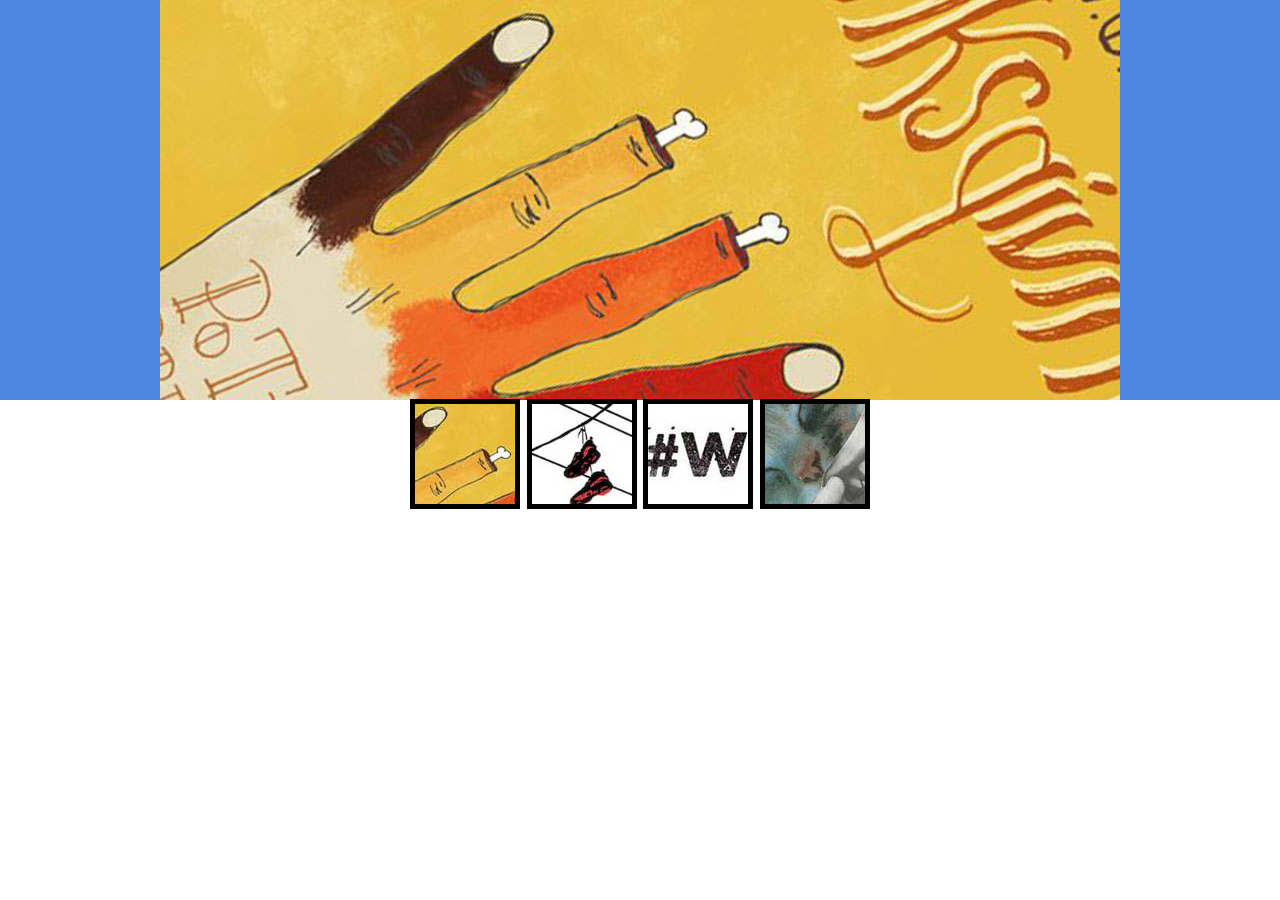
==== index.html @ 89fc1488 "intro" ====
<!doctype html>
<html lang="en">
<head>
  <meta charset="UTF-8" />
  <title>Your Website</title>
	
 <link rel="icon" href="favicon.ico">	
 
  <link rel="stylesheet" href="css/normalize.css">				
  <link rel="stylesheet" href="css/gallery.css">	 
  <link rel="stylesheet" href="css/styles.css">	
	
</head>
<body>
	
	<div class="container showgrid">
		
		<!-- Your Content -->
		<div class="gallery items-4">
			  <div id="item-1" class="control-operator"></div>
			  <div id="item-2" class="control-operator"></div>
			  <div id="item-3" class="control-operator"></div>
			  <div id="item-4" class="control-operator"></div>

			  <figure class="item">
			    <img src="img/1.jpg" alt="">
			  </figure>

			  <figure class="item">
			    <img src="img/2.jpg" alt="">
			  </figure>

			  <figure class="item">
			    <img src="img/3.jpg" alt="">
			  </figure>

			  <figure class="item">
			    <img src="img/4.jpg" alt="">
			  </figure>

			  <div class="controls">
			    <a href="#item-1" class="control-button">
			    	<img src="img/1-thumb.jpg" alt="">
			    </a>
			    <a href="#item-2" class="control-button">
			    	<img src="img/2-thumb.jpg" alt="">
			    </a>
			    <a href="#item-3" class="control-button">
					<img src="img/3-thumb.jpg" alt="">
			    </a>
			    <a href="#item-4" class="control-button">
					<img src="img/4-thumb.jpg" alt="">
			    </a>
			  </div>
			</div>

		<!-- Clearfix -->
		<div class="clear"></div>

	</div>
	
  
</body>
</html>
---- css/gallery.css ----
.gallery .control-operator:target ~ .controls .control-button {
  color: #ccc;
  color: rgba(255, 255, 255, 0.4);
}

.gallery .control-button:first-of-type, .items-2 .control-operator:nth-of-type(1):target ~ .controls .control-button:nth-of-type(1), .items-2 .control-operator:nth-of-type(2):target ~ .controls .control-button:nth-of-type(2), .items-3 .control-operator:nth-of-type(1):target ~ .controls .control-button:nth-of-type(1), .items-3 .control-operator:nth-of-type(2):target ~ .controls .control-button:nth-of-type(2), .items-3 .control-operator:nth-of-type(3):target ~ .controls .control-button:nth-of-type(3), .items-4 .control-operator:nth-of-type(1):target ~ .controls .control-button:nth-of-type(1), .items-4 .control-operator:nth-of-type(2):target ~ .controls .control-button:nth-of-type(2), .items-4 .control-operator:nth-of-type(3):target ~ .controls .control-button:nth-of-type(3), .items-4 .control-operator:nth-of-type(4):target ~ .controls .control-button:nth-of-type(4), .items-5 .control-operator:nth-of-type(1):target ~ .controls .control-button:nth-of-type(1), .items-5 .control-operator:nth-of-type(2):target ~ .controls .control-button:nth-of-type(2), .items-5 .control-operator:nth-of-type(3):target ~ .controls .control-button:nth-of-type(3), .items-5 .control-operator:nth-of-type(4):target ~ .controls .control-button:nth-of-type(4), .items-5 .control-operator:nth-of-type(5):target ~ .controls .control-button:nth-of-type(5) {
  color: white;
  color: rgba(255, 255, 255, 0.8);
}

.gallery .item:first-of-type {
  position: static;
  opacity: 1;
}
.gallery .item {
  position: absolute;
  top: 0;
  left: 0;
  width: 100%;
  height: 100%;
  opacity: 0;
  transition: opacity .5s;
}
.gallery .control-operator {
  display: none;
}
.gallery .control-operator:target ~ .item {
  pointer-events: none;
  opacity: 0;
  animation: none;
}
.gallery .control-operator:target ~ .controls .control-button {
  animation: none;
}

@keyframes controlAnimation-2 {
  0% {
    color: #ccc;
    color: rgba(255, 255, 255, 0.4);
  }

  14.3%,
  50% {
    color: white;
    color: rgba(255, 255, 255, 0.8);
  }

  64.3%,
  100% {
    color: #ccc;
    color: rgba(255, 255, 255, 0.4);
  }
}

@keyframes galleryAnimation-2 {
  0% {
    opacity: 0;
  }

  14.3%,
  50% {
    opacity: 1;
  }

  64.3%,
  100% {
    opacity: 0;
  }
}

.items-2.autoplay .control-button {
  animation: controlAnimation-2 14s infinite;
}
.items-2.autoplay .item {
  animation: galleryAnimation-2 14s infinite;
}
.items-2 .control-operator:nth-of-type(1):target ~ .item:nth-of-type(1) {
  pointer-events: auto;
  opacity: 1;
}
.items-2 .control-button:nth-of-type(1),
.items-2 .item:nth-of-type(1) {
  animation-delay: -2s;
}
.items-2 .control-operator:nth-of-type(2):target ~ .item:nth-of-type(2) {
  pointer-events: auto;
  opacity: 1;
}
.items-2 .control-button:nth-of-type(2),
.items-2 .item:nth-of-type(2) {
  animation-delay: 5s;
}

@keyframes controlAnimation-3 {
  0% {
    color: #ccc;
    color: rgba(255, 255, 255, 0.4);
  }

  9.5%,
  33.3% {
    color: white;
    color: rgba(255, 255, 255, 0.8);
  }

  42.9%,
  100% {
    color: #ccc;
    color: rgba(255, 255, 255, 0.4);
  }
}

@keyframes galleryAnimation-3 {
  0% {
    opacity: 0;
  }

  9.5%,
  33.3% {
    opacity: 1;
  }

  42.9%,
  100% {
    opacity: 0;
  }
}

.items-3.autoplay .control-button {
  animation: controlAnimation-3 21s infinite;
}
.items-3.autoplay .item {
  animation: galleryAnimation-3 21s infinite;
}
.items-3 .control-operator:nth-of-type(1):target ~ .item:nth-of-type(1) {
  pointer-events: auto;
  opacity: 1;
}
.items-3 .control-button:nth-of-type(1),
.items-3 .item:nth-of-type(1) {
  animation-delay: -2s;
}
.items-3 .control-operator:nth-of-type(2):target ~ .item:nth-of-type(2) {
  pointer-events: auto;
  opacity: 1;
}
.items-3 .control-button:nth-of-type(2),
.items-3 .item:nth-of-type(2) {
  animation-delay: 5s;
}
.items-3 .control-operator:nth-of-type(3):target ~ .item:nth-of-type(3) {
  pointer-events: auto;
  opacity: 1;
}
.items-3 .control-button:nth-of-type(3),
.items-3 .item:nth-of-type(3) {
  animation-delay: 12s;
}

@keyframes controlAnimation-4 {
  0% {
    color: #ccc;
    color: rgba(255, 255, 255, 0.4);
  }

  7.1%,
  25% {
    color: white;
    color: rgba(255, 255, 255, 0.8);
  }

  32.1%,
  100% {
    color: #ccc;
    color: rgba(255, 255, 255, 0.4);
  }
}

@keyframes galleryAnimation-4 {
  0% {
    opacity: 0;
  }

  7.1%,
  25% {
    opacity: 1;
  }

  32.1%,
  100% {
    opacity: 0;
  }
}

.items-4.autoplay .control-button {
  animation: controlAnimation-4 28s infinite;
}
.items-4.autoplay .item {
  animation: galleryAnimation-4 28s infinite;
}
.items-4 .control-operator:nth-of-type(1):target ~ .item:nth-of-type(1) {
  pointer-events: auto;
  opacity: 1;
}
.items-4 .control-button:nth-of-type(1),
.items-4 .item:nth-of-type(1) {
  animation-delay: -2s;
}
.items-4 .control-operator:nth-of-type(2):target ~ .item:nth-of-type(2) {
  pointer-events: auto;
  opacity: 1;
}
.items-4 .control-button:nth-of-type(2),
.items-4 .item:nth-of-type(2) {
  animation-delay: 5s;
}
.items-4 .control-operator:nth-of-type(3):target ~ .item:nth-of-type(3) {
  pointer-events: auto;
  opacity: 1;
}
.items-4 .control-button:nth-of-type(3),
.items-4 .item:nth-of-type(3) {
  animation-delay: 12s;
}
.items-4 .control-operator:nth-of-type(4):target ~ .item:nth-of-type(4) {
  pointer-events: auto;
  opacity: 1;
}
.items-4 .control-button:nth-of-type(4),
.items-4 .item:nth-of-type(4) {
  animation-delay: 19s;
}

@keyframes controlAnimation-5 {
  0% {
    color: #ccc;
    color: rgba(255, 255, 255, 0.4);
  }

  5.7%,
  20% {
    color: white;
    color: rgba(255, 255, 255, 0.8);
  }

  25.7%,
  100% {
    color: #ccc;
    color: rgba(255, 255, 255, 0.4);
  }
}

@keyframes galleryAnimation-5 {
  0% {
    opacity: 0;
  }

  5.7%,
  20% {
    opacity: 1;
  }

  25.7%,
  100% {
    opacity: 0;
  }
}

.items-5.autoplay .control-button {
  animation: controlAnimation-5 35s infinite;
}
.items-5.autoplay .item {
  animation: galleryAnimation-5 35s infinite;
}
.items-5 .control-operator:nth-of-type(1):target ~ .item:nth-of-type(1) {
  pointer-events: auto;
  opacity: 1;
}
.items-5 .control-button:nth-of-type(1),
.items-5 .item:nth-of-type(1) {
  animation-delay: -2s;
}
.items-5 .control-operator:nth-of-type(2):target ~ .item:nth-of-type(2) {
  pointer-events: auto;
  opacity: 1;
}
.items-5 .control-button:nth-of-type(2),
.items-5 .item:nth-of-type(2) {
  animation-delay: 5s;
}
.items-5 .control-operator:nth-of-type(3):target ~ .item:nth-of-type(3) {
  pointer-events: auto;
  opacity: 1;
}
.items-5 .control-button:nth-of-type(3),
.items-5 .item:nth-of-type(3) {
  animation-delay: 12s;
}
.items-5 .control-operator:nth-of-type(4):target ~ .item:nth-of-type(4) {
  pointer-events: auto;
  opacity: 1;
}
.items-5 .control-button:nth-of-type(4),
.items-5 .item:nth-of-type(4) {
  animation-delay: 19s;
}
.items-5 .control-operator:nth-of-type(5):target ~ .item:nth-of-type(5) {
  pointer-events: auto;
  opacity: 1;
}
.items-5 .control-button:nth-of-type(5),
.items-5 .item:nth-of-type(5) {
  animation-delay: 26s;
}
---- css/styles.css ----
/* Your Website Styles */



/* Gallery Stying */
.gallery .control-button {
  color: #ccc;
  color: rgba(255, 255, 255, 0.4);
}

.gallery .control-button:hover {
  color: white;
  color: rgba(255, 255, 255, 0.8);
}

/*
	Theme controls how everything looks in Gallery CSS.
*/
.gallery {
  position: relative;
}
.gallery .item {
  height: 400px;
  overflow: hidden;
  text-align: center;
  background: #4d87e2;
}
.gallery .controls {
  position: absolute;
  bottom: -120px;
  width: 100%;
  text-align: center;
}

.gallery .controls img {
  border: 5px solid #000;
}

.gallery .control-button {
  display: inline-block;
  margin: 0 .02em;
  font-size: 3em;
  text-align: center;
  text-decoration: none;
  transition: color .1s;
}


/* Show Grid */
.showgrid {
	background: url("../img/grid-bg.png") repeat-y;
}
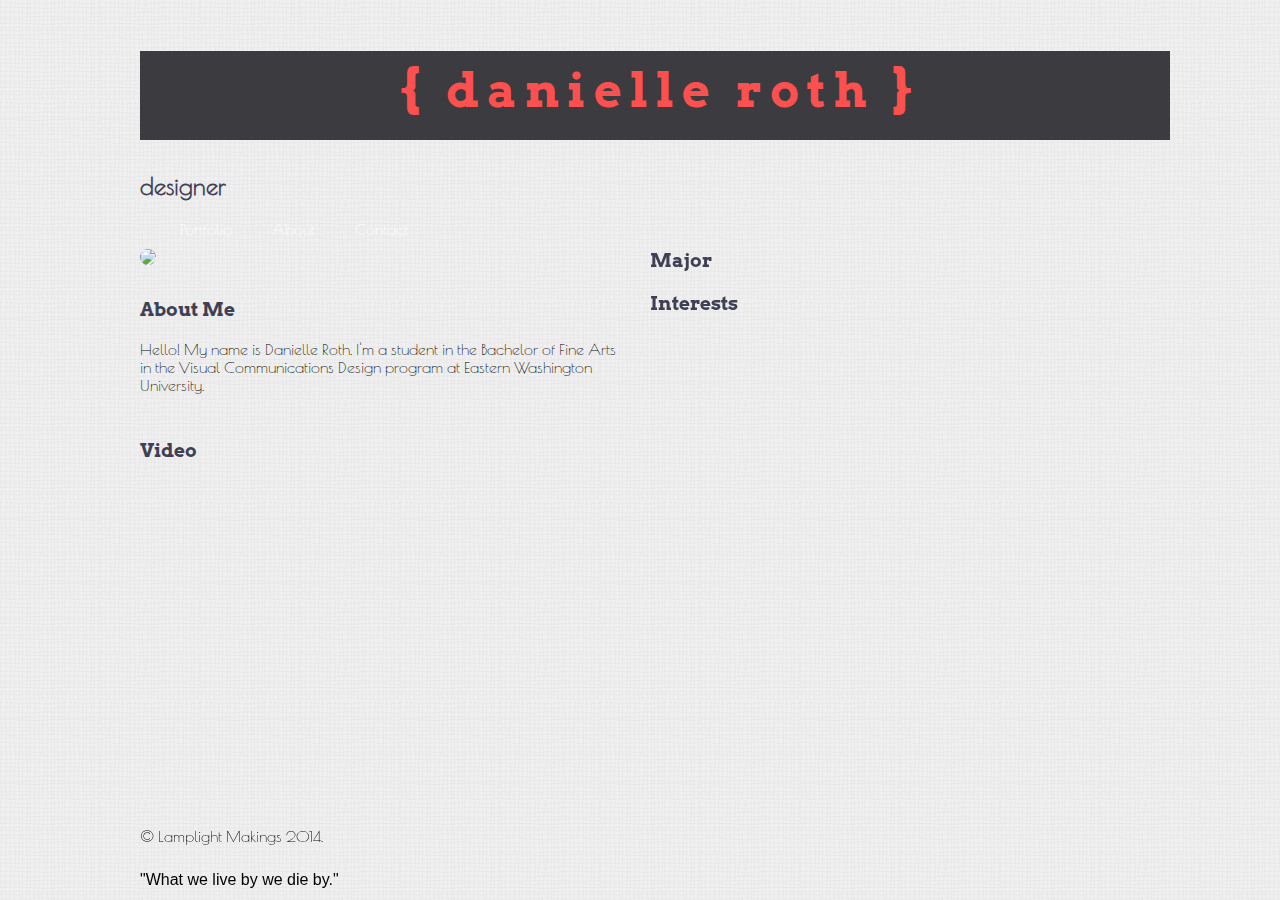
==== commit 03029e8e: "change1" ====
--- a/index.html
+++ b/index.html
@@ -2,63 +2,74 @@
 <html lang="en">
 <head>
   <meta charset="UTF-8" />
-  <title>Your Website</title>
+  <title>DDR | Lamplight Makings</title>
 	
  <link rel="icon" href="favicon.ico">	
  
-  <link rel="stylesheet" href="css/normalize.css">				
-  <link rel="stylesheet" href="css/gallery.css">	 
-  <link rel="stylesheet" href="css/styles.css">	
+  	<link rel="stylesheet" href="css/normalize.css">
+ 	<link rel="stylesheet" href="css/grid.css">	
+	<link rel="stylesheet" href="css/styles.css">	
+	<link href='http://fonts.googleapis.com/css?family=Arvo' rel='stylesheet' type='text/css'>	
+	<link href='http://fonts.googleapis.com/css?family=Poiret+One' rel='stylesheet' type='text/css'>
 	
 </head>
 <body>
-	
-	<div class="container showgrid">
-		
-		<!-- Your Content -->
-		<div class="gallery items-4">
-			  <div id="item-1" class="control-operator"></div>
-			  <div id="item-2" class="control-operator"></div>
-			  <div id="item-3" class="control-operator"></div>
-			  <div id="item-4" class="control-operator"></div>
+	<!-- No Content Before -->
+<div class="container">
+		<div class="grid_12">
+			<a href="index.html">
+				<h1>{   danielle roth   }</h1>
+				<h2>designer</h2>
+			</a>
+			<nav>
+				<ul>
+				    <li><a href="index.html">Portfolio</a></li>
+				    <li><a href="about">About</a></li>
+				    <li><a href="contact.html">Contact</a></li>
+				</ul>
+			</nav>
+		</div>
 
-			  <figure class="item">
-			    <img src="img/1.jpg" alt="">
-			  </figure>
+		<div class="grid_6">
+			<img src="img/034.jpg">
+		</div>
 
-			  <figure class="item">
-			    <img src="img/2.jpg" alt="">
-			  </figure>
+<div class="grid_6">
+	<h3>About Me</h3>
+	<p>Hello! My name is Danielle Roth. I'm a student in the Bachelor of Fine Arts in the Visual Communications Design program at Eastern Washington University. </p>
+</div>
+	<h3>Major</h3>
+	<h3>Interests</h3>
 
-			  <figure class="item">
-			    <img src="img/3.jpg" alt="">
-			  </figure>
+			<!-- 2nd Column -->
+			<div class="grid_6 omega">
+			
+		</div>
 
-			  <figure class="item">
-			    <img src="img/4.jpg" alt="">
-			  </figure>
-
-			  <div class="controls">
-			    <a href="#item-1" class="control-button">
-			    	<img src="img/1-thumb.jpg" alt="">
-			    </a>
-			    <a href="#item-2" class="control-button">
-			    	<img src="img/2-thumb.jpg" alt="">
-			    </a>
-			    <a href="#item-3" class="control-button">
-					<img src="img/3-thumb.jpg" alt="">
-			    </a>
-			    <a href="#item-4" class="control-button">
-					<img src="img/4-thumb.jpg" alt="">
-			    </a>
-			  </div>
-			</div>
-
-		<!-- Clearfix -->
-		<div class="clear"></div>
+	<!-- Second Row, 1st Column -->
+	<div class="grid_4 alpha" id="map">
 
 	</div>
+
+	<!-- Second Row, 2nd Column -->
+	<div class="grid_6">
+	<h3>Video</h3>
+	<iframe width="100%" height="315" src="http://www.youtube.com/embed/JVQ_gAVNEpk" frameborder="0" allowfullscreen></iframe>
+	</div>
+
+	<footer class="grid_12 alpha"> 
+		<p> &copy; Lamplight Makings 2014.</p> 
+		</footer>
+
+
+	<!-- No Content After -->
+			<!-- Clearfix -->
+			<div class="clear"></div>
+
+<div>"What we live by we die by."</div>
+
+</div>
 	
   
 </body>
-</html>
+</html>--- a/css/grid.css
+++ b/css/grid.css
@@ -0,0 +1,48 @@
+/*
+ Width: 1000px
+ # Columns : 12 
+ Column width: 65px
+ Gutter : 20px 
+
+ */
+.grid_1 { width: 65px; }
+.grid_2 { width: 150px; }
+.grid_3 { width: 235px; }
+.grid_4 { width: 320px; }
+.grid_5 { width: 405px; }
+.grid_6 { width: 490px; }
+.grid_7 { width: 575px; }
+.grid_8 { width: 660px; }
+.grid_9 { width: 745px; }
+.grid_10 { width: 830px; }
+.grid_11 { width: 915px; }
+.grid_12 { width: 1000px; }
+
+.grid_1,
+.grid_2,
+.grid_3,
+.grid_4,
+.grid_5,
+.grid_6,
+.grid_7,
+.grid_8,
+.grid_9,
+.grid_10,
+.grid_11,
+.grid_12 {
+	margin: 0 20px 10px 0;
+	float: left;
+	display: block;
+}
+
+.alpha{margin-left:0px;}
+.omega{margin-right:0px;}
+
+.container{
+	width: 1000px; 
+	margin: auto;
+}
+
+
+
+.clear{clear:both;display:block;overflow:hidden;visibility:hidden;width:0;height:0}.clearfix:after{clear:both;content:' ';display:block;font-size:0;line-height:0;visibility:hidden;width:0;height:0}* html .clearfix,*:first-child+html .clearfix{zoom:1}--- a/css/styles.css
+++ b/css/styles.css
@@ -1,52 +1,67 @@
 /* Your Website Styles */
+
+h1	{
+color: #FF5050;
+font-family: 'Arvo', sans-serif;
+width: 100%;
+font-size: 3em;
+margin: 100px orange;
+padding: 10px 10px 20px 20px;
+text-align: center;
+background-color: #3C3C40; 
+letter-spacing: +8px
+}
+
+h2 {
+	text-align: left;
+	font-family: 'Poiret One', sans-serif;
+	color:#404055;
+}
+h3 {
+	text-align: left;
+	font-family: 'Arvo', sans-serif;
+	color: #404055;
+}
+
+p {
+	text-align: left;
+	font-family: 'Poiret One', sans-serif;
+}
+
+nav a {
+	font-family: 'Poiret One', sans-serif;
+}
+
+img	{
+	
+	width: 480px;
+	border-radius: 40px;
+}
+body	{
+background: url(../img/wavegrid.png)
+
+}
+/* Show Grid */
+.showgrid {
+	background: url("../img/grid-bg.png") repeat-y;
+}
+
+a {
+	list-style: none;
+	text-decoration: none;
+	text-align: center;
+	color: #FFFFFF;
+}
+
+ul {
+	margin: 0 0 0 0;
+	list-style: none;
+}
+
+ul li {
+	float: left;
+	margin-right: 40px;
+}
 
 
 
-/* Gallery Stying */
-.gallery .control-button {
-  color: #ccc;
-  color: rgba(255, 255, 255, 0.4);
-}
-
-.gallery .control-button:hover {
-  color: white;
-  color: rgba(255, 255, 255, 0.8);
-}
-
-/*
-	Theme controls how everything looks in Gallery CSS.
-*/
-.gallery {
-  position: relative;
-}
-.gallery .item {
-  height: 400px;
-  overflow: hidden;
-  text-align: center;
-  background: #4d87e2;
-}
-.gallery .controls {
-  position: absolute;
-  bottom: -120px;
-  width: 100%;
-  text-align: center;
-}
-
-.gallery .controls img {
-  border: 5px solid #000;
-}
-
-.gallery .control-button {
-  display: inline-block;
-  margin: 0 .02em;
-  font-size: 3em;
-  text-align: center;
-  text-decoration: none;
-  transition: color .1s;
-}
-
-
-/* Show Grid */
-.showgrid {
-	background: url("../img/grid-bg.png") repeat-y;
-}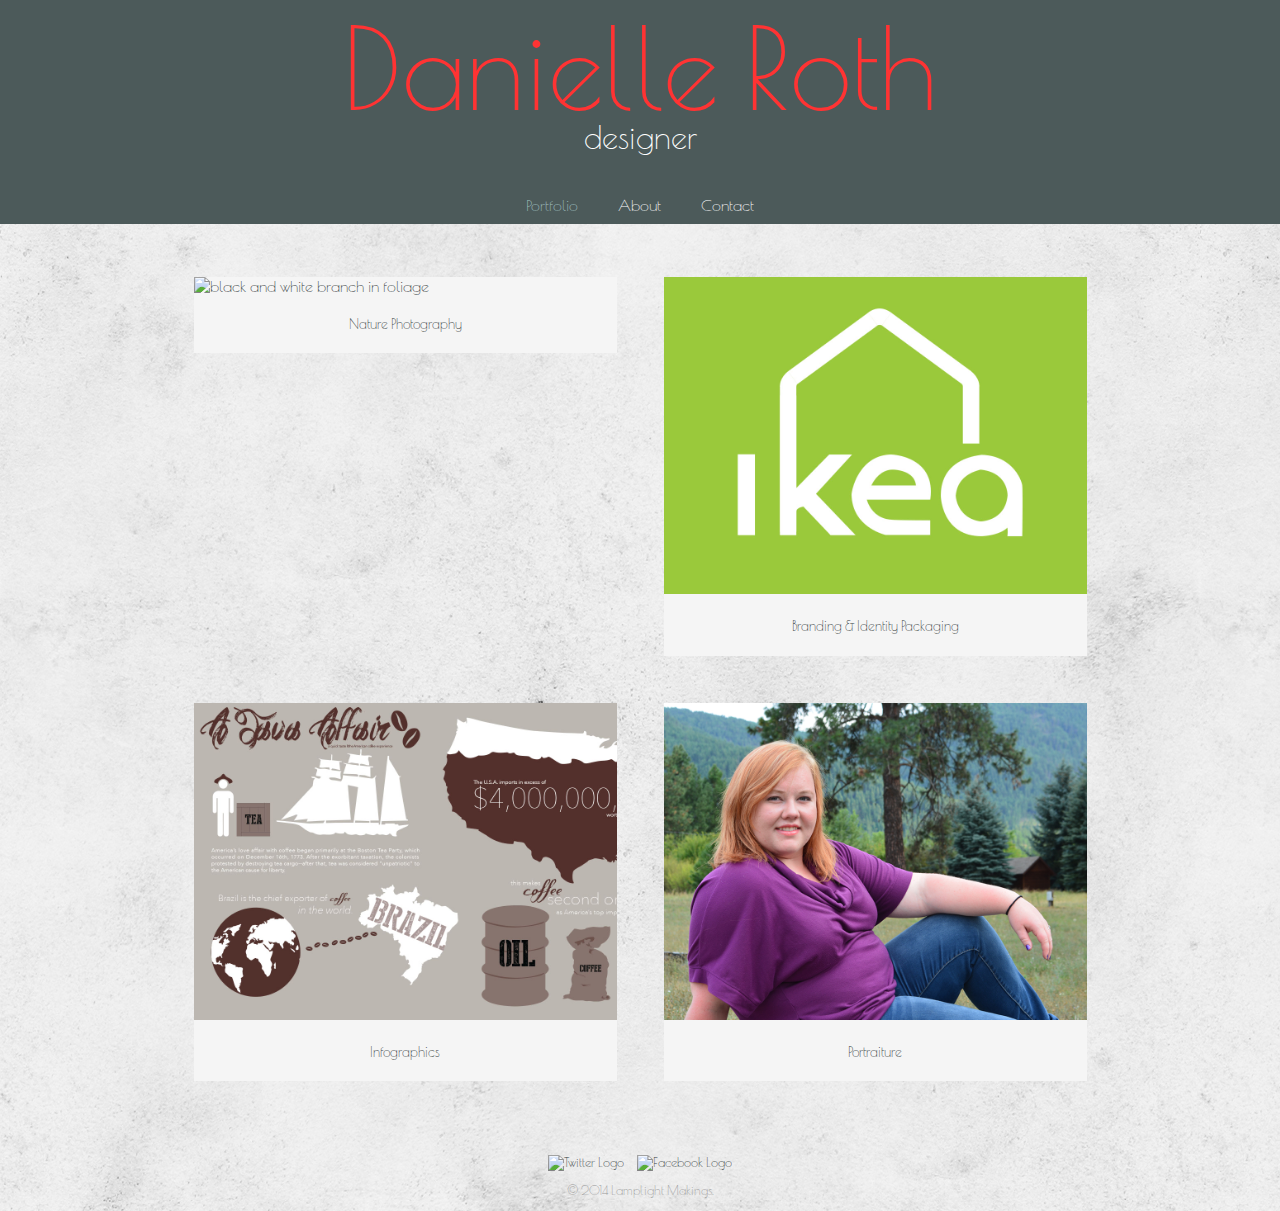
==== commit f0808e8c: "again" ====
--- a/index.html
+++ b/index.html
@@ -1,75 +1,75 @@
-<!doctype html>
-<html lang="en">
-<head>
-  <meta charset="UTF-8" />
-  <title>DDR | Lamplight Makings</title>
-	
- <link rel="icon" href="favicon.ico">	
- 
-  	<link rel="stylesheet" href="css/normalize.css">
- 	<link rel="stylesheet" href="css/grid.css">	
-	<link rel="stylesheet" href="css/styles.css">	
-	<link href='http://fonts.googleapis.com/css?family=Arvo' rel='stylesheet' type='text/css'>	
-	<link href='http://fonts.googleapis.com/css?family=Poiret+One' rel='stylesheet' type='text/css'>
-	
-</head>
-<body>
-	<!-- No Content Before -->
-<div class="container">
-		<div class="grid_12">
-			<a href="index.html">
-				<h1>{   danielle roth   }</h1>
-				<h2>designer</h2>
+<!DOCTYPE html>
+<html>
+	<head>
+			<meta charset="utf-8">
+			<title> Danielle Roth | Lamplight Makings </title>
+			<link rel="stylesheet" href="css/normalize.css">
+			<link rel="stylesheet" href="css/styles.css">
+			<link rel="stylesheet" href="css/grid.css">
+			<link href='http://fonts.googleapis.com/css?family=Dancing+Script' rel='stylesheet' type='text/css'>
+			<link href='http://fonts.googleapis.com/css?family=Poiret+One' rel='stylesheet' type='text/css'>
+			<link rel="icon"
+					style="image/png"
+					href="img/favicon.ico">
+	</head>
+
+	<body>
+		<header>
+			<a href="index.html" id="logo">
+				<h1> Danielle Roth </h1>
+				<h2> designer </h2>
 			</a>
 			<nav>
-				<ul>
-				    <li><a href="index.html">Portfolio</a></li>
-				    <li><a href="about">About</a></li>
-				    <li><a href="contact.html">Contact</a></li>
+				<ul id="mainnav">
+					<li> <a href="index.html" class="selected">Portfolio</a></li>
+					<li> <a href="about.html">About</a></li>
+					<li> <a href="contact.html">Contact</a></li>
+
 				</ul>
 			</nav>
-		</div>
+		</header>
 
-		<div class="grid_6">
-			<img src="img/034.jpg">
-		</div>
+<div id="wrapper">
 
-<div class="grid_6">
-	<h3>About Me</h3>
-	<p>Hello! My name is Danielle Roth. I'm a student in the Bachelor of Fine Arts in the Visual Communications Design program at Eastern Washington University. </p>
-</div>
-	<h3>Major</h3>
-	<h3>Interests</h3>
+		<section>
+			<ul id="gallery">
+				<li>
+					<a href="img/pics.png">
+						<img src="img/pics.png" alt="black and white branch in foliage">
+						<p>Nature Photography</p>
+				</li>
 
-			<!-- 2nd Column -->
-			<div class="grid_6 omega">
-			
-		</div>
+				<li>
+					<a href="img/branding.pdf">
+						<img src="img/branding.jpg" alt="Branding">
+						<p>Branding & Identity Packaging</p>
+				<li>
+					<a href="img/infographics.pdf">
+					<img src="img/infographics.jpg" alt="Infographics">
+					<p>Infographics</p>
+				</li>
+				<li>
+					<a href="img/portraits.jpg">
+					<img src="img/portraits.jpg" alt="Portraits">
+					<p>Portraiture</p>
+				</li>
 
-	<!-- Second Row, 1st Column -->
-	<div class="grid_4 alpha" id="map">
-
-	</div>
-
-	<!-- Second Row, 2nd Column -->
-	<div class="grid_6">
-	<h3>Video</h3>
-	<iframe width="100%" height="315" src="http://www.youtube.com/embed/JVQ_gAVNEpk" frameborder="0" allowfullscreen></iframe>
-	</div>
-
-	<footer class="grid_12 alpha"> 
-		<p> &copy; Lamplight Makings 2014.</p> 
+			</ul>
+		</section>
+		<footer>
+			<a href="http://twitter.com/belovedhos223">
+				<img src="img/twitter-wrap.png" alt="Twitter Logo" class="social-icon"> </a>
+			<a href="https://www.facebook.com/rebel.at.heart19">
+				<img src="img/facebook-wrap.png" alt="Facebook Logo" class="social-icon"> </a>
+			<p> &copy; 2014 Lamplight Makings. </p>
 		</footer>
 
+</div>
 
-	<!-- No Content After -->
-			<!-- Clearfix -->
-			<div class="clear"></div>
 
-<div>"What we live by we die by."</div>
 
-</div>
-	
-  
-</body>
+	</body>
+
+
+
 </html>--- a/css/styles.css
+++ b/css/styles.css
@@ -1,67 +1,198 @@
 /* Your Website Styles */
+body {
+	background-image: url('../img/texture3.jpg');
+	color: #999;
+}
 
-h1	{
-color: #FF5050;
-font-family: 'Arvo', sans-serif;
-width: 100%;
-font-size: 3em;
-margin: 100px orange;
-padding: 10px 10px 20px 20px;
-text-align: center;
-background-color: #3C3C40; 
-letter-spacing: +8px
+/*HEADER*/
+
+
+a {
+	text-decoration: none;
+	color: #313A3A;
+}
+
+img {
+	max-width: 100%;
+}
+
+
+#wrapper {
+	max-width: 940px;
+	margin: 0 auto;
+	padding: 0 5%;
+}
+
+#logo {
+	text-align: center;
+	margin: 0;
+}
+
+h1 {
+	font-family:, sans-serif;
+	color: #FF3333;
+	margin: 0px 0;
+	font-size: 7em;
+	font-weight: normal;
+	line-height: 0.8em;
+	padding-top: 18px;
+}
+
+header{
+	
+	margin: 0 0 30px 0;
+	padding: 5px 0 0 0;
+	width: 100%;
+
 }
 
 h2 {
-	text-align: left;
 	font-family: 'Poiret One', sans-serif;
-	color:#404055;
-}
-h3 {
-	text-align: left;
-	font-family: 'Arvo', sans-serif;
-	color: #404055;
+	font-size: 2em;
+	margin: -5px 0 0;
+	font-weight: normal;
+	padding: 10px 0;
+	color: #FFFFFF;
 }
 
-p {
-	text-align: left;
+/*NAVIGATION*/
+nav {
+	text-align: center;
+	padding: 10px 0;
+	margin: 20px 0 0;
+}
+
+nav ul {
+	list-style: none;
+	margin: 0 10px;
+	padding: 0;
+}
+
+nav li {
+	display: inline-block;
+}
+
+
+header {
+	background: #4C5A5A;
+	border-color: #599a68;
+}
+
+
+nav a {
+	color: #FFF;
+	font-weight: 800px;
+	padding: 15px 18px;
+}
+
+nav a:visited {
+	color: #FFFFFF;
+}
+
+nav a.selected, nav a:hover {
+	color: #A3C2C2;
+}
+
+body {
 	font-family: 'Poiret One', sans-serif;
 }
 
-nav a {
-	font-family: 'Poiret One', sans-serif;
+h3 {
+	margin: 0 0 1em 0;
 }
 
-img	{
-	
-	width: 480px;
-	border-radius: 40px;
-}
-body	{
-background: url(../img/wavegrid.png)
 
-}
-/* Show Grid */
-.showgrid {
-	background: url("../img/grid-bg.png") repeat-y;
+footer {
+	font-size: .8em;
+	text-align: center;
+	clear: both;
+	padding-top: 50px;
 }
 
-a {
-	list-style: none;
-	text-decoration: none;
-	text-align: center;
-	color: #FFFFFF;
-}
-
-ul {
-	margin: 0 0 0 0;
+/*Page: Portfolio*/
+#gallery {
+	margin: 0px;
+	margin-top: 25px;
+	padding: 0px;
 	list-style: none;
 }
 
-ul li {
+#gallery li {
 	float: left;
-	margin-right: 40px;
+	width: 45%;
+	margin: 2.5%;
+	background-color: #f5f5f5;
+	color: #bdc3c7;
+}
+
+#gallery li a p {
+	margin: 0px;
+	padding: 5%;
+	font-size: .85em;
+	text-align: center;
+}
+
+.social-icon {
+	width: 30px;
+	height: 30px;
+	margin: 0 5px;
+}
+
+
+/*Page: About*/
+
+.profile-photo {
+	display: block;
+	max-width: 400px;
+	margin: 0 auto 30px;
+	border-radius: 25%;
+}
+
+h3 {
+	font-weight: 85px;
+	color: black;
+}
+
+
+/*Page:Contact*/
+.contact-info {
+	list-style: none;
+	padding: 0;
+	margin: 0;
+	font-size: 0.9em;
+}
+
+.contact-info a {
+	display: block;
+	min-height: 20px;
+	background-repeat: no-repeat;
+	background-size: 20px 20px;
+	padding: 0 0 0 25px;
+	margin: 0 0 8px;
 }
 
 
 
+.contact-info li.phone a {
+	background-image: url('../img/phone.png');
+}
+
+.contact-info li.mail a {
+	background-image: url('../img/mail.png');
+}
+.contact-info li.twitter a {
+	background-image:url('../img/twitter.png');
+}
+
+
+
+
+
+
+
+
+
+/* Show Grid */
+
+
+
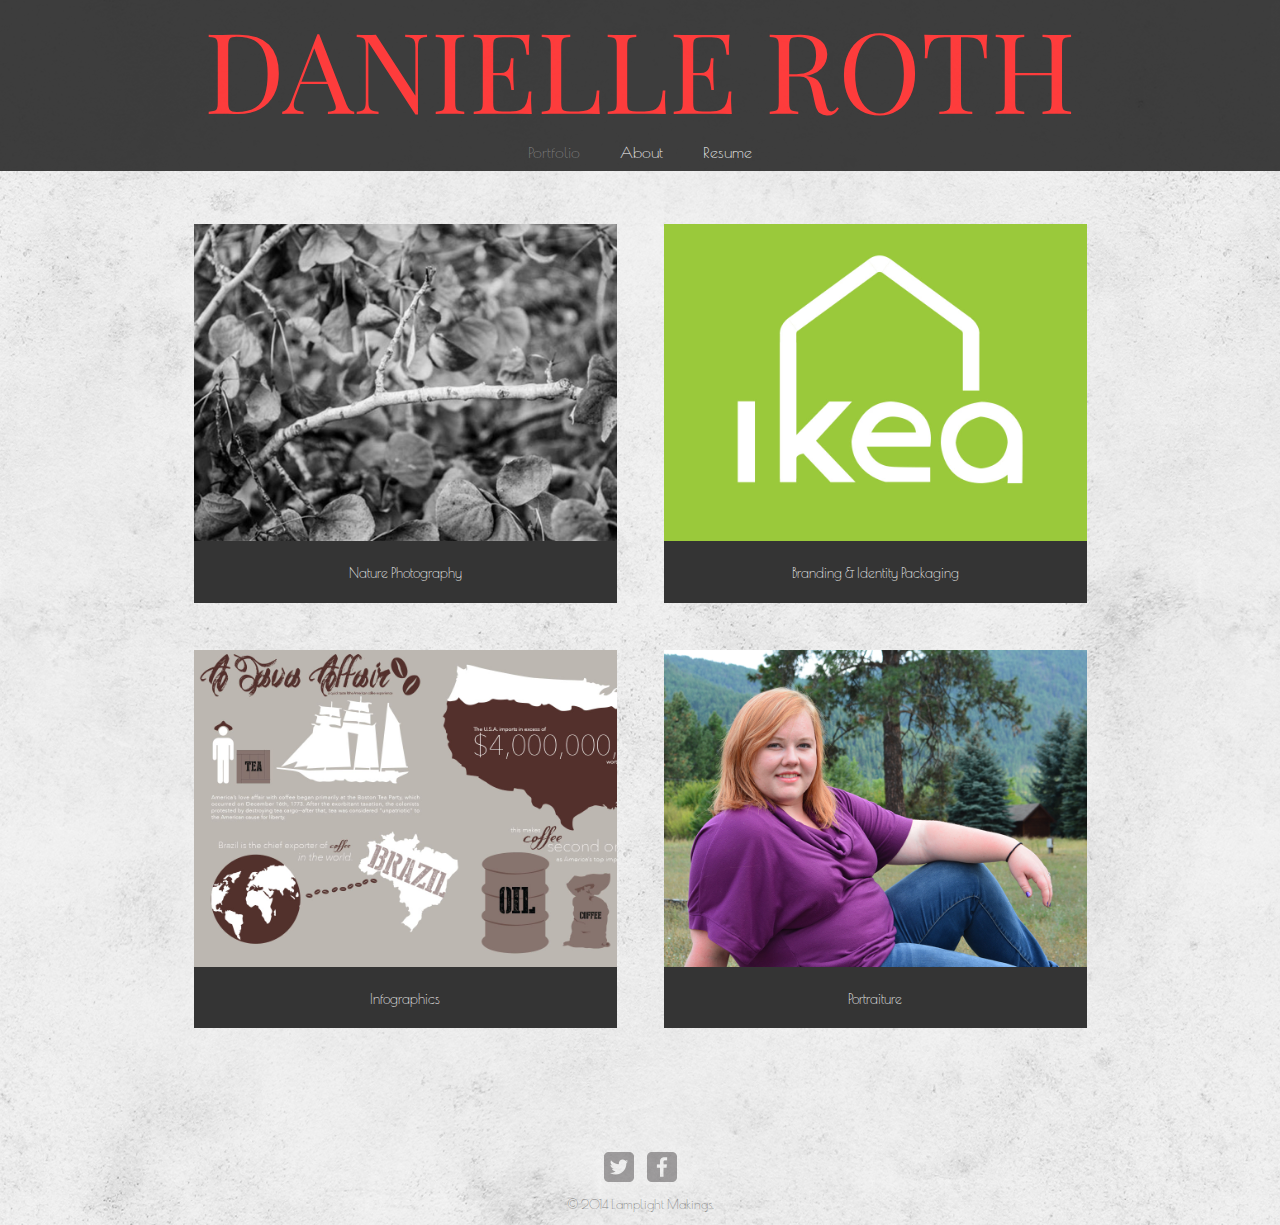
==== commit fb891541: "change2" ====
--- a/index.html
+++ b/index.html
@@ -6,7 +6,9 @@
 			<link rel="stylesheet" href="css/normalize.css">
 			<link rel="stylesheet" href="css/styles.css">
 			<link rel="stylesheet" href="css/grid.css">
-			<link href='http://fonts.googleapis.com/css?family=Dancing+Script' rel='stylesheet' type='text/css'>
+
+
+			<link href='http://fonts.googleapis.com/css?family=Playfair+Display' rel='stylesheet' type='text/css'>
 			<link href='http://fonts.googleapis.com/css?family=Poiret+One' rel='stylesheet' type='text/css'>
 			<link rel="icon"
 					style="image/png"
@@ -17,13 +19,13 @@
 		<header>
 			<a href="index.html" id="logo">
 				<h1> Danielle Roth </h1>
-				<h2> designer </h2>
+				
 			</a>
 			<nav>
 				<ul id="mainnav">
-					<li> <a href="index.html" class="selected">Portfolio</a></li>
+					<li> <a href="portfolio.html" class="selected">Portfolio</a></li>
 					<li> <a href="about.html">About</a></li>
-					<li> <a href="contact.html">Contact</a></li>
+					<li> <a href="resume.html">Resume</a></li>
 
 				</ul>
 			</nav>
@@ -34,24 +36,24 @@
 		<section>
 			<ul id="gallery">
 				<li>
-					<a href="img/pics.png">
-						<img src="img/pics.png" alt="black and white branch in foliage">
-						<p>Nature Photography</p>
+					<a href="img/photo.jpg">
+						<img src="img/photo.jpg" alt="black and white branch in foliage">
+						<p class-="thumbnail">Nature Photography</p>
 				</li>
 
 				<li>
 					<a href="img/branding.pdf">
 						<img src="img/branding.jpg" alt="Branding">
-						<p>Branding & Identity Packaging</p>
+						<p class="thumbnail"> Branding & Identity Packaging</p>
 				<li>
 					<a href="img/infographics.pdf">
 					<img src="img/infographics.jpg" alt="Infographics">
-					<p>Infographics</p>
+					<p class="thumbnail">Infographics</p>
 				</li>
 				<li>
 					<a href="img/portraits.jpg">
 					<img src="img/portraits.jpg" alt="Portraits">
-					<p>Portraiture</p>
+					<p class="thumbnail">Portraiture</p>
 				</li>
 
 			</ul>
--- a/css/styles.css
+++ b/css/styles.css
@@ -1,7 +1,7 @@
 /* Your Website Styles */
 body {
 	background-image: url('../img/texture3.jpg');
-	color: #999;
+	color: #808080;
 }
 
 /*HEADER*/
@@ -28,35 +28,33 @@
 	margin: 0;
 }
 
+
+header{
+	margin: 0 0 30px 0;
+	padding: 5px 0 0 0;
+	width: 100%;
+	background: #343434;
+	border-color: #599a68;
+	opacity: .95;
+
+}
+
 h1 {
-	font-family:, sans-serif;
+	font-family: "Playfair Display", sans-serif;
+	text-transform: uppercase;
 	color: #FF3333;
 	margin: 0px 0;
 	font-size: 7em;
 	font-weight: normal;
 	line-height: 0.8em;
 	padding-top: 18px;
-}
-
-header{
+	opacity: 100;
 	
-	margin: 0 0 30px 0;
-	padding: 5px 0 0 0;
-	width: 100%;
-
-}
-
-h2 {
-	font-family: 'Poiret One', sans-serif;
-	font-size: 2em;
-	margin: -5px 0 0;
-	font-weight: normal;
-	padding: 10px 0;
-	color: #FFFFFF;
 }
 
 /*NAVIGATION*/
 nav {
+
 	text-align: center;
 	padding: 10px 0;
 	margin: 20px 0 0;
@@ -73,11 +71,6 @@
 }
 
 
-header {
-	background: #4C5A5A;
-	border-color: #599a68;
-}
-
 
 nav a {
 	color: #FFF;
@@ -86,11 +79,11 @@
 }
 
 nav a:visited {
-	color: #FFFFFF;
+	color: #FFF;
 }
 
 nav a.selected, nav a:hover {
-	color: #A3C2C2;
+	color: #808080;
 }
 
 body {
@@ -101,12 +94,49 @@
 	margin: 0 0 1em 0;
 }
 
-
+/*INFO HOVER DISPLAY*/
+
+.thumbnail p {
+  background: green;
+  height: 150px;
+  float: left;
+  position: relative;
+  width: 150px;
+  margin: 24px;
+  overflow: hidden;
+}
+
+.thumbnail p {
+  background: #B20000;
+  position: absolute;
+  top: 0;
+  left: -20px;
+  width: 100%;
+}
+
+/* First Frame 8*/
+.thumbnail p {
+  background: orange;
+  position: absolute;
+  margin-bottom: 0;
+  bottom: -150px;
+}
+
+
+/* Last Frame 8*/
+.thumbnail:hover p {
+  bottom: 0;
+}
+
+
+
+
+/*footer*/
 footer {
 	font-size: .8em;
 	text-align: center;
 	clear: both;
-	padding-top: 50px;
+	padding-top: 100px;
 }
 
 /*Page: Portfolio*/
@@ -121,8 +151,8 @@
 	float: left;
 	width: 45%;
 	margin: 2.5%;
-	background-color: #f5f5f5;
-	color: #bdc3c7;
+	background-color: #343434;
+	color: #FFF;
 }
 
 #gallery li a p {
@@ -130,6 +160,7 @@
 	padding: 5%;
 	font-size: .85em;
 	text-align: center;
+	color: #FFF;
 }
 
 .social-icon {
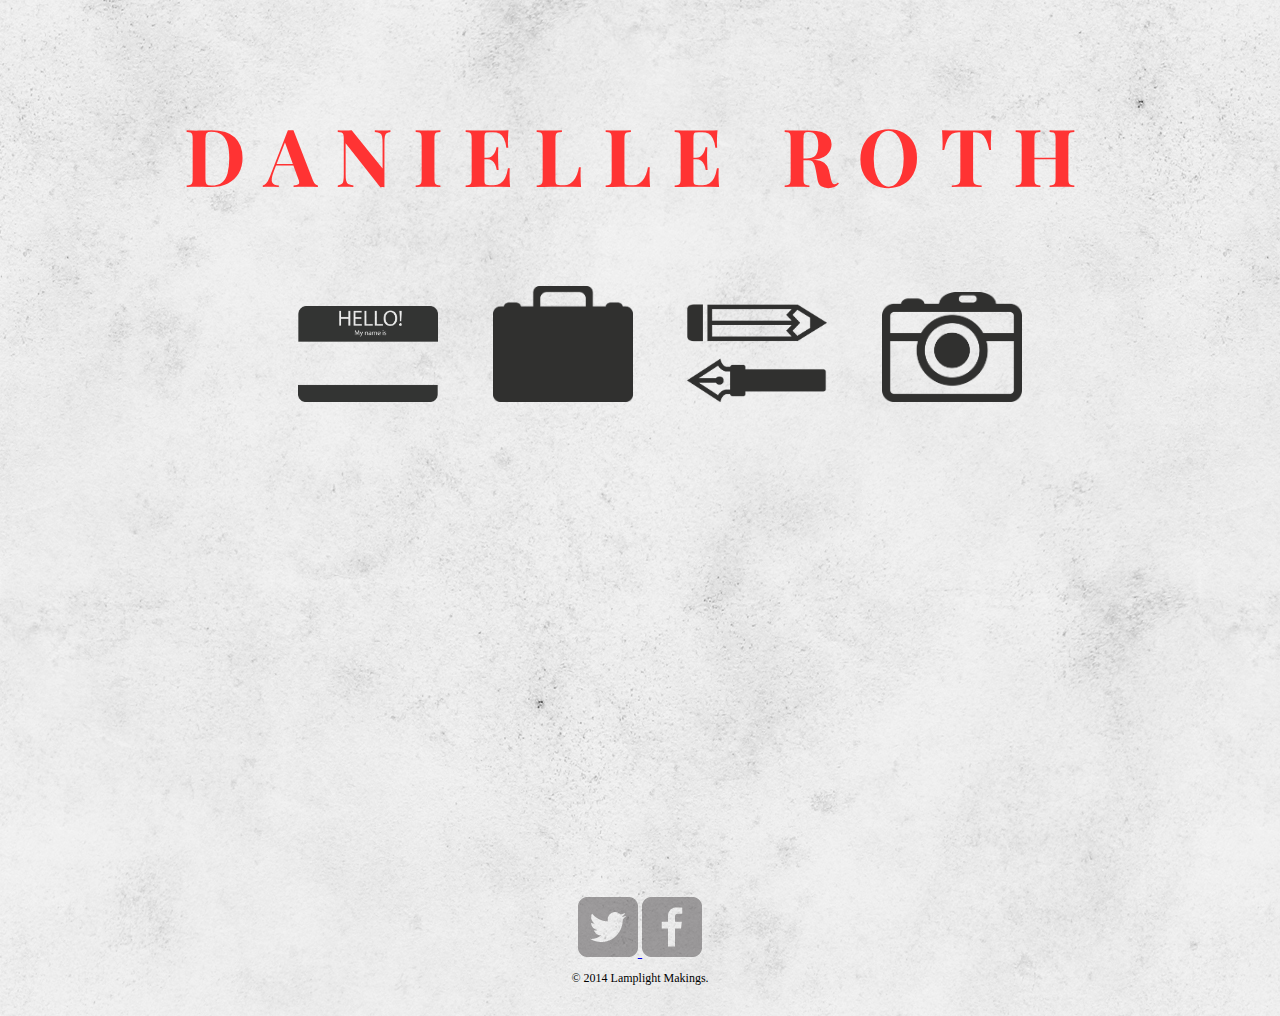
==== commit 7cb8e2e9: "change" ====
--- a/index.html
+++ b/index.html
@@ -1,77 +1,103 @@
-<!DOCTYPE html>
-<html>
-	<head>
-			<meta charset="utf-8">
-			<title> Danielle Roth | Lamplight Makings </title>
-			<link rel="stylesheet" href="css/normalize.css">
-			<link rel="stylesheet" href="css/styles.css">
-			<link rel="stylesheet" href="css/grid.css">
+<!doctype html>
+<html lang="en">
+<head>
+  <meta charset="UTF-8" />
+  <title>P2: Resume, Danielle Roth</title>
+	
+ <link rel="icon" href="favicon.ico">	
+ 
+  <link rel="stylesheet" href="css/normalize.css">
+  <link rel="stylesheet" href="css/grid.css">				
+  <link rel="stylesheet" href="css/resume.css">	
+  <link href='http://fonts.googleapis.com/css?family=Playfair+Display:400,700italic' rel='stylesheet' type='text/css'>
+  <link href='http://fonts.googleapis.com/css?family=Ubuntu+Condensed' rel='stylesheet' type='text/css'>
 
 
-			<link href='http://fonts.googleapis.com/css?family=Playfair+Display' rel='stylesheet' type='text/css'>
-			<link href='http://fonts.googleapis.com/css?family=Poiret+One' rel='stylesheet' type='text/css'>
-			<link rel="icon"
-					style="image/png"
-					href="img/favicon.ico">
-	</head>
+</head>
+<body>
+	
+	<!-- No Content Before -->
+	<div class="container">
+		
 
-	<body>
-		<header>
-			<a href="index.html" id="logo">
-				<h1> Danielle Roth </h1>
-				
-			</a>
+		<!-- 1st Column -->
+		<div class="grid_12 alpha">
+			<h1>Danielle Roth</h1>
+
 			<nav>
-				<ul id="mainnav">
-					<li> <a href="portfolio.html" class="selected">Portfolio</a></li>
-					<li> <a href="about.html">About</a></li>
-					<li> <a href="resume.html">Resume</a></li>
+				<ul id= "mainnav">
 
+						<li><a href="about.html"><img src="img/profile.png"></a></li>
+						<li><a href="professional.html"><img src="img/icon2.png"></a></li>
+						<li><a href="pen.html"><img src="img/icon3.png"></a></li>
+						<li><a href="photo.html"><img src="img/camera.png"></a></li>
 				</ul>
 			</nav>
-		</header>
+			
+			<section id="one">
+			<img class="grid_6 alpha" id="profile" src="img/danielleroth.jpg">
+			<h2 class="header"> Introduction</h2>
+				<p class="grid_8 alpha">
+					Hello! My name is Danielle Roth, I'm a design student out of Cheney, Washington. I am passionate about design, people, and nature. I am currently studying to receive my Bachelor of Fine Arts Degree in Visual Communications Design at Eastern Washington University. I enjoy volunteering, working with my local church, and spending as much time as I can with my husband of two years, David. 
+				</p>
+			</section>
 
-<div id="wrapper">
+			<section id="two">
+			<img class="grid_6 alpha" id="mentoring" src="img/mentoring.jpg">
+			<h3 class="header"> Volunteer Experience </h3>
+				<p class="grid_8 alpha">
+					I have acted as a volunteer youth counselor for the previous 2 years through the AWANA program. This has given me wonderful opportunities to develop as a leader and mentor. I have also functioned as a volunteer coordinator of the worship support team and provider of technical support for regular Sunday services at my church, Cheney Community Church, for the past two years. This time has grown me in developing communication, time management, and organizational skills, as well as helping me to become a good team player.</p>
+			
+			<h4 class="header"> Professional Experience </h4>
+				<p class="grid_12 omega">
+					As of May 2014, I have had the privilege to be employed at the Eastern Washington University's Running Start Office as an Office Aide. This position allows me to interact on a daily basis with young people who are achieving college credits while finishing high school. I regularly design Running Start promotional material, organize and create Excel spreadsheets, manage and process paperwork, direct all front desk phone traffic, and schedule appointments for the advisors. This work has helped me to be well developed in organization and taking direction.
+					</p>
+			</section>
 
-		<section>
-			<ul id="gallery">
-				<li>
-					<a href="img/photo.jpg">
-						<img src="img/photo.jpg" alt="black and white branch in foliage">
-						<p class-="thumbnail">Nature Photography</p>
-				</li>
+			
+			<section id="three">
+			<img class= "grid_6 alpha" src="img/branding.jpg">
+			<h5 class="header"> Design Work Portfolio </h5>
+				<p>
+					As a design student in the BFA of Visual Communications Design at EWU, it has been my great enjoyment to create visual works to satisfy design problems. I have had to solve design queries in many different forms, and I invite you to take a look at a sample of my work.</p>
+			</section>
 
-				<li>
-					<a href="img/branding.pdf">
-						<img src="img/branding.jpg" alt="Branding">
-						<p class="thumbnail"> Branding & Identity Packaging</p>
-				<li>
-					<a href="img/infographics.pdf">
-					<img src="img/infographics.jpg" alt="Infographics">
-					<p class="thumbnail">Infographics</p>
-				</li>
-				<li>
-					<a href="img/portraits.jpg">
-					<img src="img/portraits.jpg" alt="Portraits">
-					<p class="thumbnail">Portraiture</p>
-				</li>
+			<section id="four">
+			<img class="grid_6 alpha" src="img/photos.png">
+			<h6 class="header"> Personal Craftsmanship</h6>
+				<p>
+					The main reason I chose to pursue design was because I have had a lifelong strong passion for creating. I have enjoyed through my life developing skills in crafting through leather, wood, crochet work, drawing, ceramic, and photography. The wonderful thing about creativity is its many expressions! Please view some of my personally prompted work here.</p>
+			</section>
 
-			</ul>
-		</section>
-		<footer>
+		<footer class="grid_12" id="footer">
 			<a href="http://twitter.com/belovedhos223">
 				<img src="img/twitter-wrap.png" alt="Twitter Logo" class="social-icon"> </a>
 			<a href="https://www.facebook.com/rebel.at.heart19">
 				<img src="img/facebook-wrap.png" alt="Facebook Logo" class="social-icon"> </a>
-			<p> &copy; 2014 Lamplight Makings. </p>
+			<p  id="copyright" class="grid_12"> &copy; 2014 Lamplight Makings. </p>
 		</footer>
 
-</div>
 
+		</div>	
 
+		<!-- 2nd Column -->
+		
 
-	</body>
+		<!-- Second Row, 1st Column -->
+		
 
+		<!-- Second Row, 2nd Column -->
+		
 
+		<!-- Second Row, 3rd Column -->
+		
 
-</html>+		<!-- No Content After -->
+		<!-- Clearfix -->
+		<div class="clear"></div>
+
+	</div>
+	
+  
+</body>
+</html>
--- a/css/resume.css
+++ b/css/resume.css
@@ -0,0 +1,88 @@
+/* Your Website Styles */
+body {
+	text-align: center;
+}
+
+h1 {
+	font-family: 'Playfair Display', 'sans-serif';
+	text-transform: uppercase; letter-spacing: 20px;
+	font-size: 5em;
+	margin-top: 100px;
+	color: #FF3333;
+	}
+
+.profile {
+	text-align: right;
+	max-width: 300px;
+	max-height: 108px;
+}
+
+.mentoring {
+	text-align: right;
+}
+
+.header {
+	font-family: 'Playfair Display', 'sans-serif';
+	font-size: 1.7em;
+	text-align: left;
+	margin-bottom: 25px;
+	margin-top: 1px;
+}
+
+img {
+	max-width: 200px;
+
+}
+
+nav {
+	list-style: none;
+}
+
+nav li {
+	display: inline-block;
+	margin-bottom: 150px;
+}
+
+nav img {
+	max-width: 140px;
+	margin: 25px 25px;
+
+}
+
+
+p {
+	font-family: 'Ubuntu Condensed', 'sans-serif';
+	text-align: left;
+	font-size: 1em;
+	margin-top: 10px;
+	margin-bottom: 100px;
+}
+
+div {
+	margin-top: -60px;	x 
+}
+
+
+/* Show Grid */
+body {
+	background: url("../img/texture3.jpg") repeat;
+}
+
+section {
+height: 0px;
+overflow: hidden;
+}
+
+section:target {
+	height: 100%;
+	transition: background 1s;
+}
+
+#footer {
+	margin-top: 300px;
+}
+#copyright {
+	text-align: center;
+	margin-top: 10px;
+	font-size: .75em;
+}
